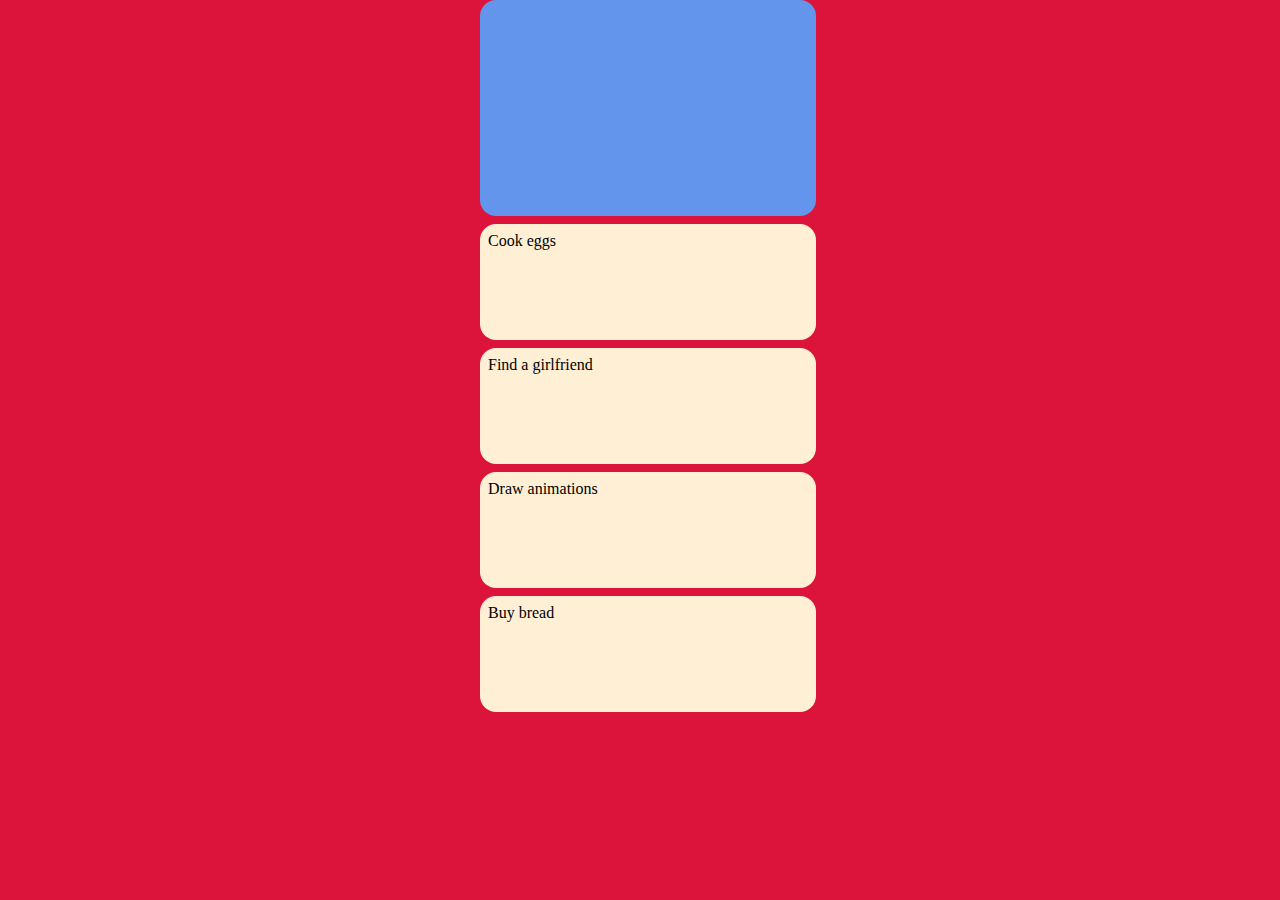
==== html/index.html @ 4966f007 "First layout" ====
<!DOCTYPE html>
<html lang="en">
<head>
    <meta charset="UTF-8">
    <meta name="viewport" content="width=device-width, initial-scale=1.0">
    <link rel="stylesheet" href="../css/style.css">
    <title>To-do list</title>
</head>
<body>
    <div class="container">
        <div class="container-main">

        </div>
        <div class="task">
            Cook eggs
        </div>
        <div class="task">
            Find a girlfriend
        </div>
        <div class="task">
            Draw animations
        </div>
        <div class="task">
            Buy bread
        </div>
    </div>
</body>
</html>
---- css/style.css ----
body {
    background-color: crimson;
    margin: 0;
    padding: 0;
    display: grid;
    grid-template-columns: 100%;
    min-height: 100vh;
}

.container {
    /* height: auto; */
    width: 25%;
    /* align-self: center; */
    justify-self: center;
    color: white;
    /* display: grid; */
}

.container-main {
    background-color: cornflowerblue;
    width: 100%;
    height: 200px;
    border-radius: 1rem;
    word-wrap: break-word;
    padding: 0.5rem;
    margin-bottom: 0.5rem;
}

.task {
    background-color: papayawhip;
    color: black;
    width: 100%;
    height: 100px;
    border-radius: 1rem;
    word-wrap: break-word;
    padding: 0.5rem;
    margin-bottom: 0.5rem;
}
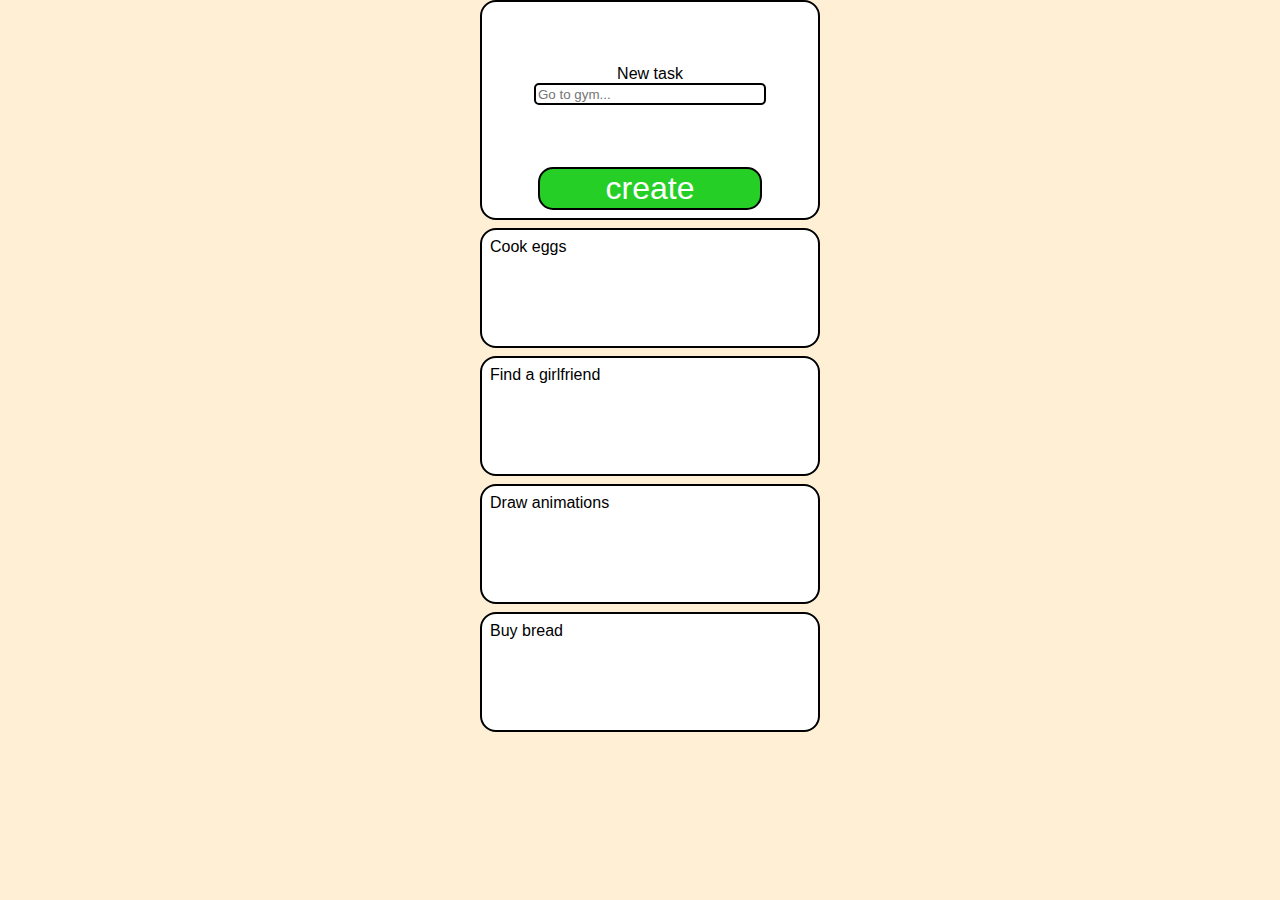
==== commit c6896086: "Added create-task panel" ====
--- a/html/index.html
+++ b/html/index.html
@@ -9,7 +9,11 @@
 <body>
     <div class="container">
         <div class="container-main">
-
+            <div class="write-task">
+                <label for="new-task">New task</label>
+                <input type="text" id="new-task" placeholder="Go to gym...">
+            </div>
+            <button>create</button>
         </div>
         <div class="task">
             Cook eggs
--- a/css/style.css
+++ b/css/style.css
@@ -1,10 +1,11 @@
 body {
-    background-color: crimson;
+    background-color: papayawhip;
     margin: 0;
     padding: 0;
     display: grid;
     grid-template-columns: 100%;
     min-height: 100vh;
+    font-family: Arial, Helvetica, sans-serif;
 }
 
 .container {
@@ -12,27 +13,72 @@
     width: 25%;
     /* align-self: center; */
     justify-self: center;
-    color: white;
+    /* color: white; */
     /* display: grid; */
 }
 
 .container-main {
-    background-color: cornflowerblue;
+    background-color: white;
+    border: 2px solid black;
     width: 100%;
     height: 200px;
     border-radius: 1rem;
     word-wrap: break-word;
     padding: 0.5rem;
     margin-bottom: 0.5rem;
+    display: grid;
+    grid-template-columns: 15% 70% 15%;
+    grid-template-rows: 75% 25%;
 }
 
+.write-task {
+    grid-column-start: 2;
+    display: flex;
+    flex-direction: column;
+    justify-content: center;
+}
+
+.write-task input {
+    grid-column-start: 2;
+    align-self: center;
+    height: 1rem;
+    border: 2px solid black;
+    border-radius: 5px;
+    width: 100%;
+}
+
+.write-task label {
+    text-align: center;
+}
+
+.container-main button {
+    grid-row-start: 2;
+    grid-column-start: 2;
+    align-self: flex-end;
+    /* height: 1.2rem; */
+    width: 100%;
+    justify-self: center;
+    background-color: rgb(38, 207, 38);
+    color: white;
+    font-size: 2rem;
+    border: 2px solid black;
+    border-radius: 15px;
+}
+
+.container-main button:hover {
+    cursor: pointer;
+    background-color: rgb(33, 182, 33)
+}
+
+
 .task {
-    background-color: papayawhip;
-    color: black;
+    background-color: white;
+    border: 2px solid black;
+    /* color: black; */
     width: 100%;
     height: 100px;
     border-radius: 1rem;
     word-wrap: break-word;
     padding: 0.5rem;
     margin-bottom: 0.5rem;
-}+}
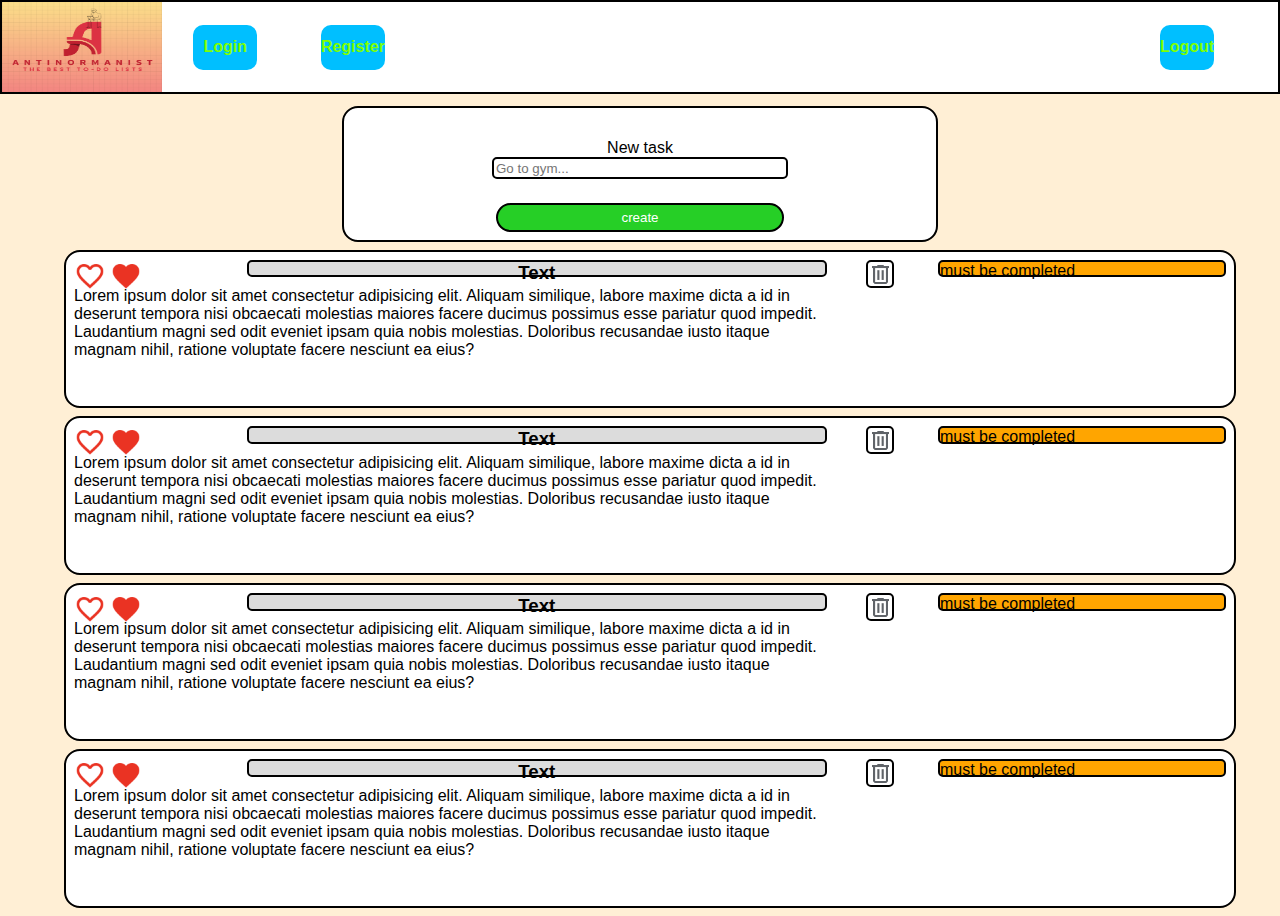
==== commit 029d38c2: "Added header and tasks" ====
--- a/html/index.html
+++ b/html/index.html
@@ -7,25 +7,77 @@
     <title>To-do list</title>
 </head>
 <body>
+    <header>
+        <img src="../icons/LogoAntinormanist.png" alt="Logo">
+        <a href="#" class="header-item login">Login</a>
+        <a href="#" class="header-item register">Register</a>
+        <a href="#" class="header-item logout">Logout</a>
+    </header>
     <div class="container">
         <div class="container-main">
-            <div class="write-task">
-                <label for="new-task">New task</label>
-                <input type="text" id="new-task" placeholder="Go to gym...">
-            </div>
-            <button>create</button>
+            <form action="">
+                <div class="write-task">
+                    <label for="new-task">New task</label>
+                    <input type="text" id="new-task" placeholder="Go to gym...">
+                </div>
+                <button class="create">create</button>
+            </form>
         </div>
         <div class="task">
-            Cook eggs
+            <form action="">
+                <button  class="favorite" type="sumbit"><img src="../icons/favoriteBorder.png" alt="favorite" width="32px" height="32px"></button>
+                <button  class="favorite" type="sumbit"><img src="../icons/favoriteFull.png" alt="favorite" width="32px" height="32px"></button>
+            </form>
+            <h3>Text</h3>
+            <p class="p">Lorem ipsum dolor sit amet consectetur adipisicing elit. Aliquam similique, labore maxime dicta a id in deserunt tempora nisi obcaecati molestias maiores facere ducimus possimus esse pariatur quod impedit. Laudantium magni sed odit eveniet ipsam quia nobis molestias. Doloribus recusandae iusto itaque magnam nihil, ratione voluptate facere nesciunt ea eius?</p>
+            <form action="" class="delete-task">
+                <button class="delete-task-btn" type="sumbit"><img src="../icons/deleteIcon.png" alt="delete" width="25px" height="25px"></button>
+            </form>
+            <div class="priority-m">
+                <p>must be completed</p>
+            </div>
         </div>
         <div class="task">
-            Find a girlfriend
+            <form action="">
+                <button  class="favorite" type="sumbit"><img src="../icons/favoriteBorder.png" alt="favorite" width="32px" height="32px"></button>
+                <button  class="favorite" type="sumbit"><img src="../icons/favoriteFull.png" alt="favorite" width="32px" height="32px"></button>
+            </form>
+            <h3>Text</h3>
+            <p class="p">Lorem ipsum dolor sit amet consectetur adipisicing elit. Aliquam similique, labore maxime dicta a id in deserunt tempora nisi obcaecati molestias maiores facere ducimus possimus esse pariatur quod impedit. Laudantium magni sed odit eveniet ipsam quia nobis molestias. Doloribus recusandae iusto itaque magnam nihil, ratione voluptate facere nesciunt ea eius?</p>
+            <form action="" class="delete-task">
+                <button class="delete-task-btn" type="sumbit"><img src="../icons/deleteIcon.png" alt="delete" width="25px" height="25px"></button>
+            </form>
+            <div class="priority-m">
+                <p>must be completed</p>
+            </div>
         </div>
         <div class="task">
-            Draw animations
+            <form action="">
+                <button  class="favorite" type="sumbit"><img src="../icons/favoriteBorder.png" alt="favorite" width="32px" height="32px"></button>
+                <button  class="favorite" type="sumbit"><img src="../icons/favoriteFull.png" alt="favorite" width="32px" height="32px"></button>
+            </form>
+            <h3>Text</h3>
+            <p class="p">Lorem ipsum dolor sit amet consectetur adipisicing elit. Aliquam similique, labore maxime dicta a id in deserunt tempora nisi obcaecati molestias maiores facere ducimus possimus esse pariatur quod impedit. Laudantium magni sed odit eveniet ipsam quia nobis molestias. Doloribus recusandae iusto itaque magnam nihil, ratione voluptate facere nesciunt ea eius?</p>
+            <form action="" class="delete-task">
+                <button class="delete-task-btn" type="sumbit"><img src="../icons/deleteIcon.png" alt="delete" width="25px" height="25px"></button>
+            </form>
+            <div class="priority-m">
+                <p>must be completed</p>
+            </div>
         </div>
         <div class="task">
-            Buy bread
+            <form action="">
+                <button  class="favorite" type="sumbit"><img src="../icons/favoriteBorder.png" alt="favorite" width="32px" height="32px"></button>
+                <button  class="favorite" type="sumbit"><img src="../icons/favoriteFull.png" alt="favorite" width="32px" height="32px"></button>
+            </form>
+            <h3>Text</h3>
+            <p class="p">Lorem ipsum dolor sit amet consectetur adipisicing elit. Aliquam similique, labore maxime dicta a id in deserunt tempora nisi obcaecati molestias maiores facere ducimus possimus esse pariatur quod impedit. Laudantium magni sed odit eveniet ipsam quia nobis molestias. Doloribus recusandae iusto itaque magnam nihil, ratione voluptate facere nesciunt ea eius?</p>
+            <form action="" class="delete-task">
+                <button class="delete-task-btn" type="sumbit"><img src="../icons/deleteIcon.png" alt="delete" width="25px" height="25px"></button>
+            </form>
+            <div class="priority-m">
+                <p>must be completed</p>
+            </div>
         </div>
     </div>
 </body>
--- a/css/style.css
+++ b/css/style.css
@@ -1,33 +1,92 @@
 body {
+    min-height: 100vh;
     background-color: papayawhip;
     margin: 0;
     padding: 0;
     display: grid;
     grid-template-columns: 100%;
+    grid-template-rows: 10% 90%;
+    row-gap: 1rem;
     min-height: 100vh;
     font-family: Arial, Helvetica, sans-serif;
 }
 
+p {
+    margin: 0;
+}
+
+
+
+
+header {
+    height: 100%;
+    background-color: white;
+    border: 2px solid black;
+    display: grid;
+    grid-template-columns: 15% 5% 5% 5% 65% 5%; 
+    grid-template-rows: 100%;
+    align-items: center;
+}
+
+header img {
+    height: 100%;
+    width: 10rem;
+}
+
+.header-item {
+    background-color:deepskyblue;
+    border-radius: 10px;
+    text-decoration: none;
+    color:chartreuse;
+    font-weight: bold;
+    display: grid;
+    place-content: center;
+    height: 50%;
+}
+
+.register {
+    grid-column-start: 4;
+}
+
+.logout {
+    justify-self: flex-end;
+    grid-column-start: 5
+}
+
+
+
+
 .container {
     /* height: auto; */
-    width: 25%;
+    height: 100%;
+    width: 90%;
     /* align-self: center; */
     justify-self: center;
     /* color: white; */
     /* display: grid; */
+    display: flex;
+    flex-direction: column;
 }
 
 .container-main {
     background-color: white;
     border: 2px solid black;
-    width: 100%;
-    height: 200px;
+    width: 50%;
+    height: 25%;
     border-radius: 1rem;
     word-wrap: break-word;
     padding: 0.5rem;
     margin-bottom: 0.5rem;
+    align-self: center;
+    /* display: grid;
+    grid-template-columns: 25% 50% 25%;
+    grid-template-rows: 75% 25%; */
+}
+
+.container-main form {
+    height: 100%;
     display: grid;
-    grid-template-columns: 15% 70% 15%;
+    grid-template-columns: 25% 50% 25%;
     grid-template-rows: 75% 25%;
 }
 
@@ -51,34 +110,89 @@
     text-align: center;
 }
 
-.container-main button {
+.create {
     grid-row-start: 2;
     grid-column-start: 2;
     align-self: flex-end;
     /* height: 1.2rem; */
     width: 100%;
+    height: 100%;
     justify-self: center;
     background-color: rgb(38, 207, 38);
     color: white;
-    font-size: 2rem;
     border: 2px solid black;
     border-radius: 15px;
 }
 
-.container-main button:hover {
+.create:hover {
     cursor: pointer;
     background-color: rgb(33, 182, 33)
 }
-
 
 .task {
     background-color: white;
     border: 2px solid black;
     /* color: black; */
     width: 100%;
-    height: 100px;
+    height: 30%;
     border-radius: 1rem;
     word-wrap: break-word;
     padding: 0.5rem;
     margin-bottom: 0.5rem;
+    display: grid;
+    grid-template-rows: 20% 80%;
+    grid-template-columns: 15% 50% 10% 25%;
 }
+
+.delete-task-btn {
+    width: 28px;
+    height: 28px;
+    background-color: white;
+    border-radius: 5px;
+    border: 2px solid black;
+    padding: 0;
+}
+
+.delete-task {
+    text-align: center;
+}
+
+.delete-task-btn:hover {
+    cursor: pointer;
+}
+
+.task h3 {
+    margin: 0;
+    text-align: center;
+    background-color:gainsboro;
+    border: 2px solid black;
+    border-radius: 5px;
+    width: 100%;
+    height: 50%;
+}
+
+.p {
+    margin: 0;
+    grid-row-start: 2;
+    grid-column-start: 1;
+    grid-column-end: 3;
+    overflow-y: scroll;
+}
+
+.priority-m {
+    background-color: orange;
+    border: 2px solid black;
+    border-radius: 5px;
+    height: 50%;
+}
+
+.favorite {
+    border: none;
+    background-color: white;
+    padding: 0;
+}
+
+.favorite:hover {
+    cursor: pointer;
+}
+
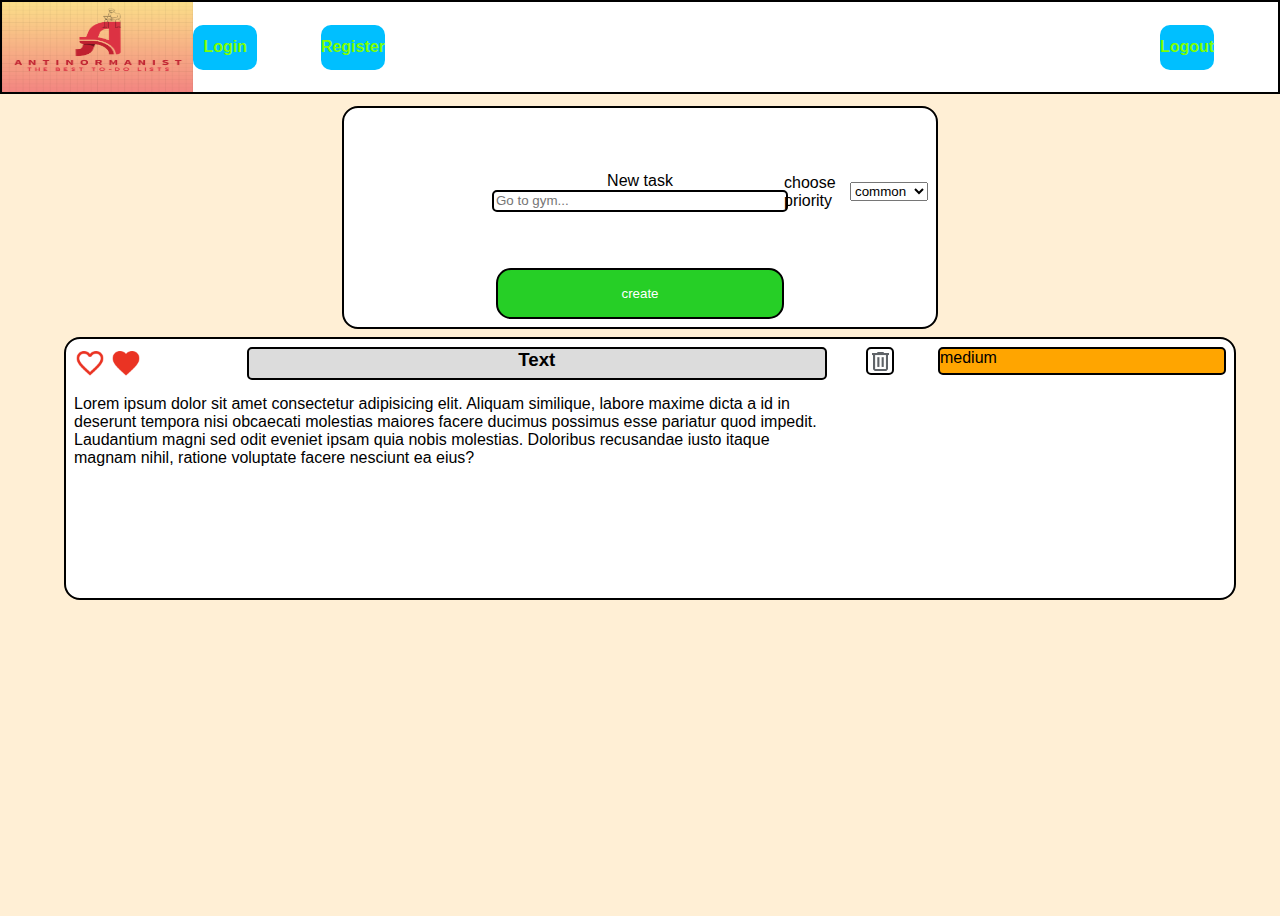
==== commit fc87a628: "Added priority choosing" ====
--- a/html/index.html
+++ b/html/index.html
@@ -20,6 +20,14 @@
                     <label for="new-task">New task</label>
                     <input type="text" id="new-task" placeholder="Go to gym...">
                 </div>
+                <div class="choose-priority">
+                    <label for="priorities">choose priority</label>
+                    <select name="priorities" id="priorities">
+                        <option value="common">common</option>
+                        <option value="medium">medium</option>
+                        <option value="important">important</option>
+                    </select>
+                </div>
                 <button class="create">create</button>
             </form>
         </div>
@@ -34,49 +42,7 @@
                 <button class="delete-task-btn" type="sumbit"><img src="../icons/deleteIcon.png" alt="delete" width="25px" height="25px"></button>
             </form>
             <div class="priority-m">
-                <p>must be completed</p>
-            </div>
-        </div>
-        <div class="task">
-            <form action="">
-                <button  class="favorite" type="sumbit"><img src="../icons/favoriteBorder.png" alt="favorite" width="32px" height="32px"></button>
-                <button  class="favorite" type="sumbit"><img src="../icons/favoriteFull.png" alt="favorite" width="32px" height="32px"></button>
-            </form>
-            <h3>Text</h3>
-            <p class="p">Lorem ipsum dolor sit amet consectetur adipisicing elit. Aliquam similique, labore maxime dicta a id in deserunt tempora nisi obcaecati molestias maiores facere ducimus possimus esse pariatur quod impedit. Laudantium magni sed odit eveniet ipsam quia nobis molestias. Doloribus recusandae iusto itaque magnam nihil, ratione voluptate facere nesciunt ea eius?</p>
-            <form action="" class="delete-task">
-                <button class="delete-task-btn" type="sumbit"><img src="../icons/deleteIcon.png" alt="delete" width="25px" height="25px"></button>
-            </form>
-            <div class="priority-m">
-                <p>must be completed</p>
-            </div>
-        </div>
-        <div class="task">
-            <form action="">
-                <button  class="favorite" type="sumbit"><img src="../icons/favoriteBorder.png" alt="favorite" width="32px" height="32px"></button>
-                <button  class="favorite" type="sumbit"><img src="../icons/favoriteFull.png" alt="favorite" width="32px" height="32px"></button>
-            </form>
-            <h3>Text</h3>
-            <p class="p">Lorem ipsum dolor sit amet consectetur adipisicing elit. Aliquam similique, labore maxime dicta a id in deserunt tempora nisi obcaecati molestias maiores facere ducimus possimus esse pariatur quod impedit. Laudantium magni sed odit eveniet ipsam quia nobis molestias. Doloribus recusandae iusto itaque magnam nihil, ratione voluptate facere nesciunt ea eius?</p>
-            <form action="" class="delete-task">
-                <button class="delete-task-btn" type="sumbit"><img src="../icons/deleteIcon.png" alt="delete" width="25px" height="25px"></button>
-            </form>
-            <div class="priority-m">
-                <p>must be completed</p>
-            </div>
-        </div>
-        <div class="task">
-            <form action="">
-                <button  class="favorite" type="sumbit"><img src="../icons/favoriteBorder.png" alt="favorite" width="32px" height="32px"></button>
-                <button  class="favorite" type="sumbit"><img src="../icons/favoriteFull.png" alt="favorite" width="32px" height="32px"></button>
-            </form>
-            <h3>Text</h3>
-            <p class="p">Lorem ipsum dolor sit amet consectetur adipisicing elit. Aliquam similique, labore maxime dicta a id in deserunt tempora nisi obcaecati molestias maiores facere ducimus possimus esse pariatur quod impedit. Laudantium magni sed odit eveniet ipsam quia nobis molestias. Doloribus recusandae iusto itaque magnam nihil, ratione voluptate facere nesciunt ea eius?</p>
-            <form action="" class="delete-task">
-                <button class="delete-task-btn" type="sumbit"><img src="../icons/deleteIcon.png" alt="delete" width="25px" height="25px"></button>
-            </form>
-            <div class="priority-m">
-                <p>must be completed</p>
+                <p>medium</p>
             </div>
         </div>
     </div>
--- a/css/style.css
+++ b/css/style.css
@@ -30,7 +30,7 @@
 
 header img {
     height: 100%;
-    width: 10rem;
+    width: 100%;
 }
 
 .header-item {
@@ -90,6 +90,13 @@
     grid-template-rows: 75% 25%;
 }
 
+.choose-priority {
+    grid-column-start: 3;
+    display: flex;
+    justify-content: center;
+    align-items: center;
+}
+
 .write-task {
     grid-column-start: 2;
     display: flex;
@@ -163,6 +170,7 @@
 
 .task h3 {
     margin: 0;
+    padding-bottom: 5px;
     text-align: center;
     background-color:gainsboro;
     border: 2px solid black;
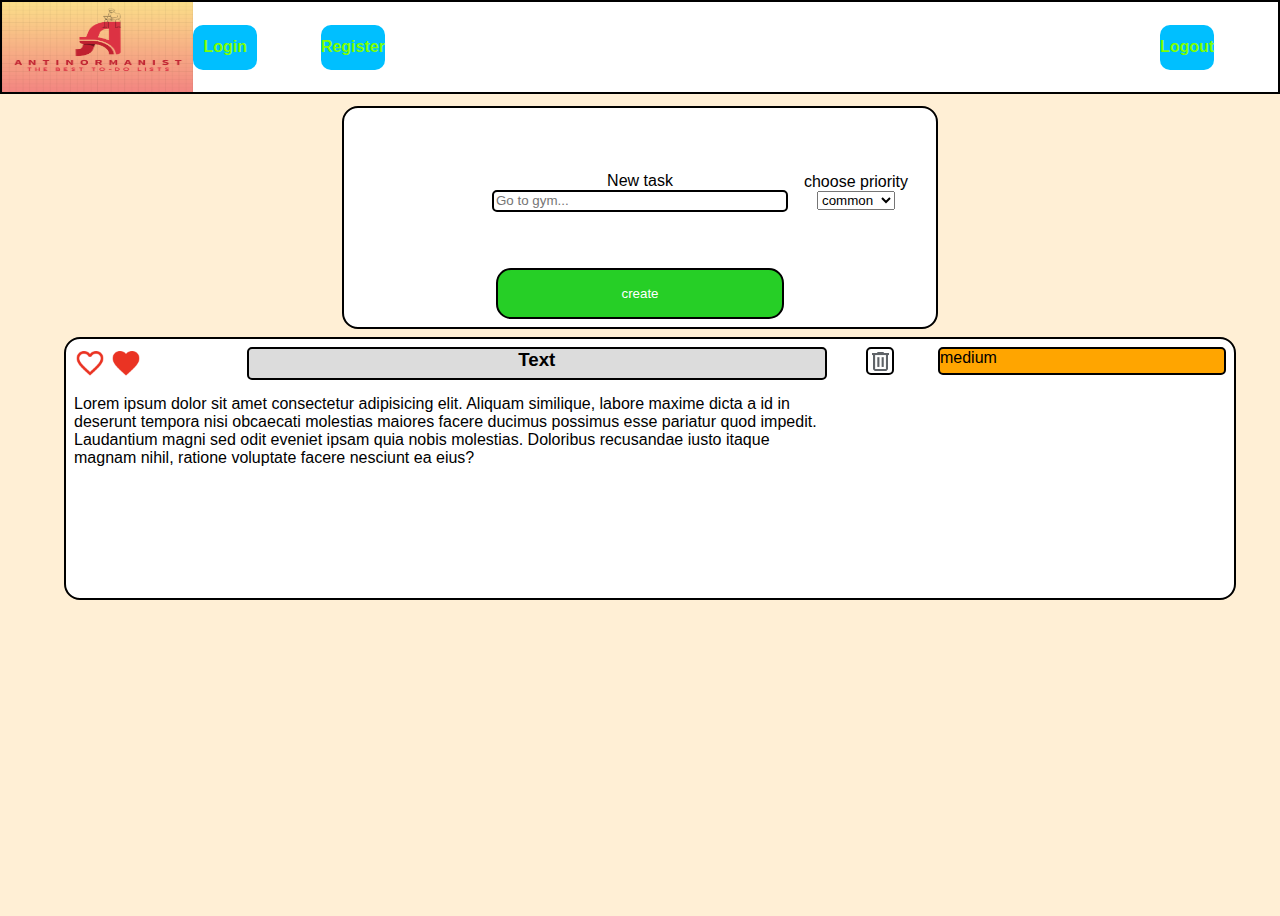
==== commit 31b90f7d: "Finished main page" ====
--- a/html/index.html
+++ b/html/index.html
@@ -32,7 +32,7 @@
             </form>
         </div>
         <div class="task">
-            <form action="">
+            <form action="" class="favorites">
                 <button  class="favorite" type="sumbit"><img src="../icons/favoriteBorder.png" alt="favorite" width="32px" height="32px"></button>
                 <button  class="favorite" type="sumbit"><img src="../icons/favoriteFull.png" alt="favorite" width="32px" height="32px"></button>
             </form>
--- a/css/style.css
+++ b/css/style.css
@@ -187,6 +187,11 @@
     overflow-y: scroll;
 }
 
+.choose-priority {
+    display: flex;
+    flex-direction: column;
+}
+
 .priority-m {
     background-color: orange;
     border: 2px solid black;
@@ -204,3 +209,29 @@
     cursor: pointer;
 }
 
+/* MEDIA QUERIES */
+@media screen and (max-width: 1024px) {
+    header {
+        grid-template-columns: 15% 15% 5% 20% 45% 5%
+    }
+}
+
+@media screen and (max-width: 768px) {
+    .choose-priority label {
+        display: none;
+    }
+    #priorities {
+        width: 1rem;
+    }
+}
+
+@media screen and (max-width: 512px) {
+    .favorites {
+        display: flex;
+    }
+
+    .task h3 {
+        justify-self: center;
+        width: 50%;
+    }
+}